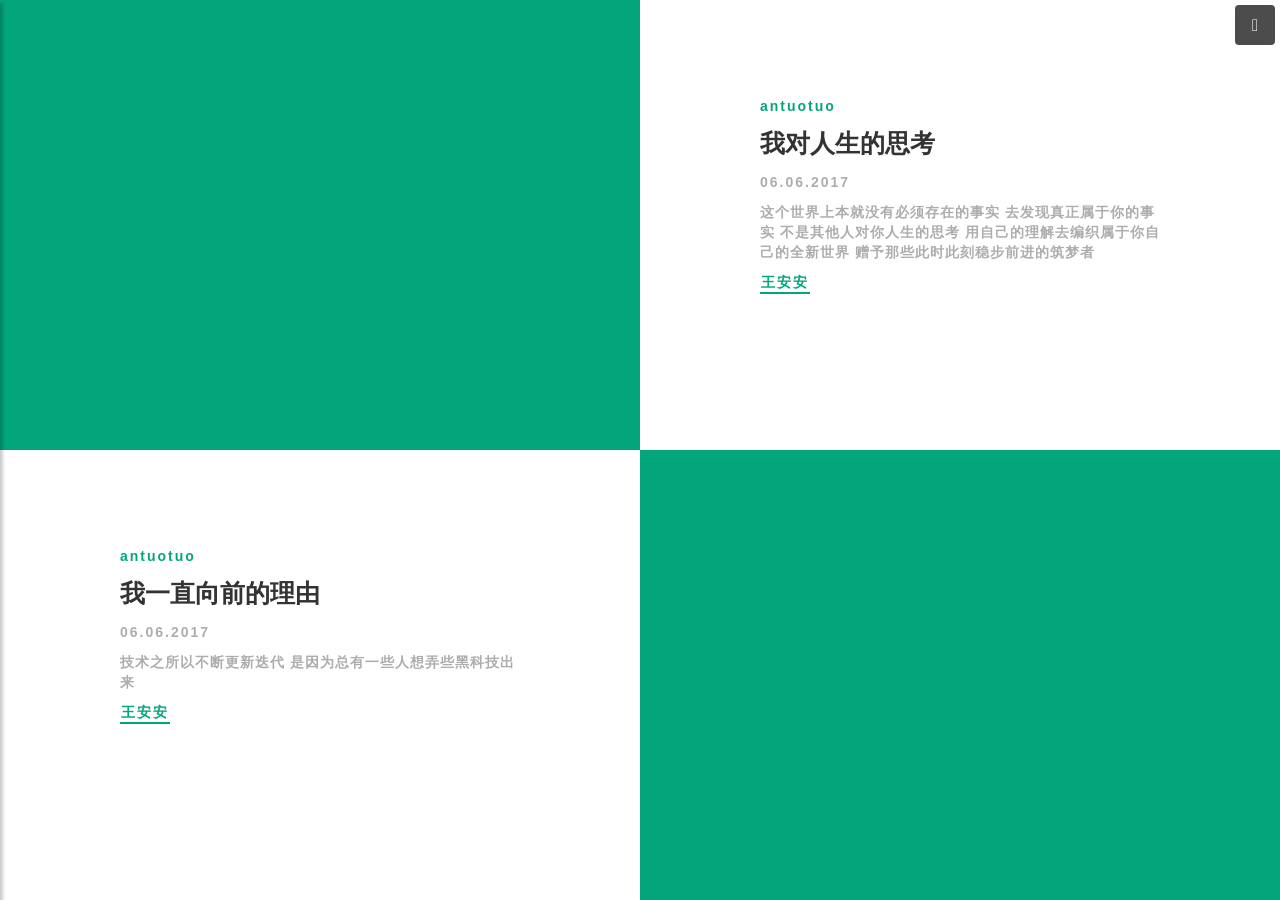
==== index.html @ f9e8c300 "Asd" ====
<!DOCTYPE html><html><head><meta charset=utf-8><meta name=viewport content="width=device-width,initial-scale=1,maximum-scale=1,user-scalable=no"><title>王其龙</title><style>html {
            height: 100%;
        }

        body {
            padding: 0;
            margin: 0;
            height: 100%;
        }

        .loading {
            position: absolute;
            width: 100%;
            height: 100%;
            z-index: 100000;
            background: #eee;
            text-align: center;
            line-height: 200px;
            font-weight: bold;
            font-size: 20px;
            display: flex;
            align-items: center;
            justify-content: center;
        }

        .dont-wor p {
            font-size: 15px;
            height: 65px;
            line-height: 65px;
            width: 200px;
            border-radius: 5px;
            background: #fff;
            box-shadow: 0 5px 10px rgba(27, 55, 75, 0.08);
            text-align: center;
            font-weight: bold;
            color: #777;
        }

        .hidden {
            display: none;
        }</style><link href=./static/css/app.5d3866e811586cb433b4469f7a3fe143.css rel=stylesheet></head><body><div class=loading id=loading><div class=dont-wor><p>王其龙正在思考...</p></div></div><div id=app></div><script type=text/javascript>window.onload = function() {
            console.log('一个有涵养的人 不需要别人的提醒 就会保持优雅 王安安 Tel: 133-7017-5513');
            var loading = document.getElementById('loading')
            loading.classList.add('hidden')
        }</script><script type=text/javascript src=./static/js/manifest.446a26eebe821e073bb9.js></script><script type=text/javascript src=./static/js/vendor.6bdab93e93fcc0dd5754.js></script><script type=text/javascript src=./static/js/app.22375468876222224bbb.js></script></body></html>
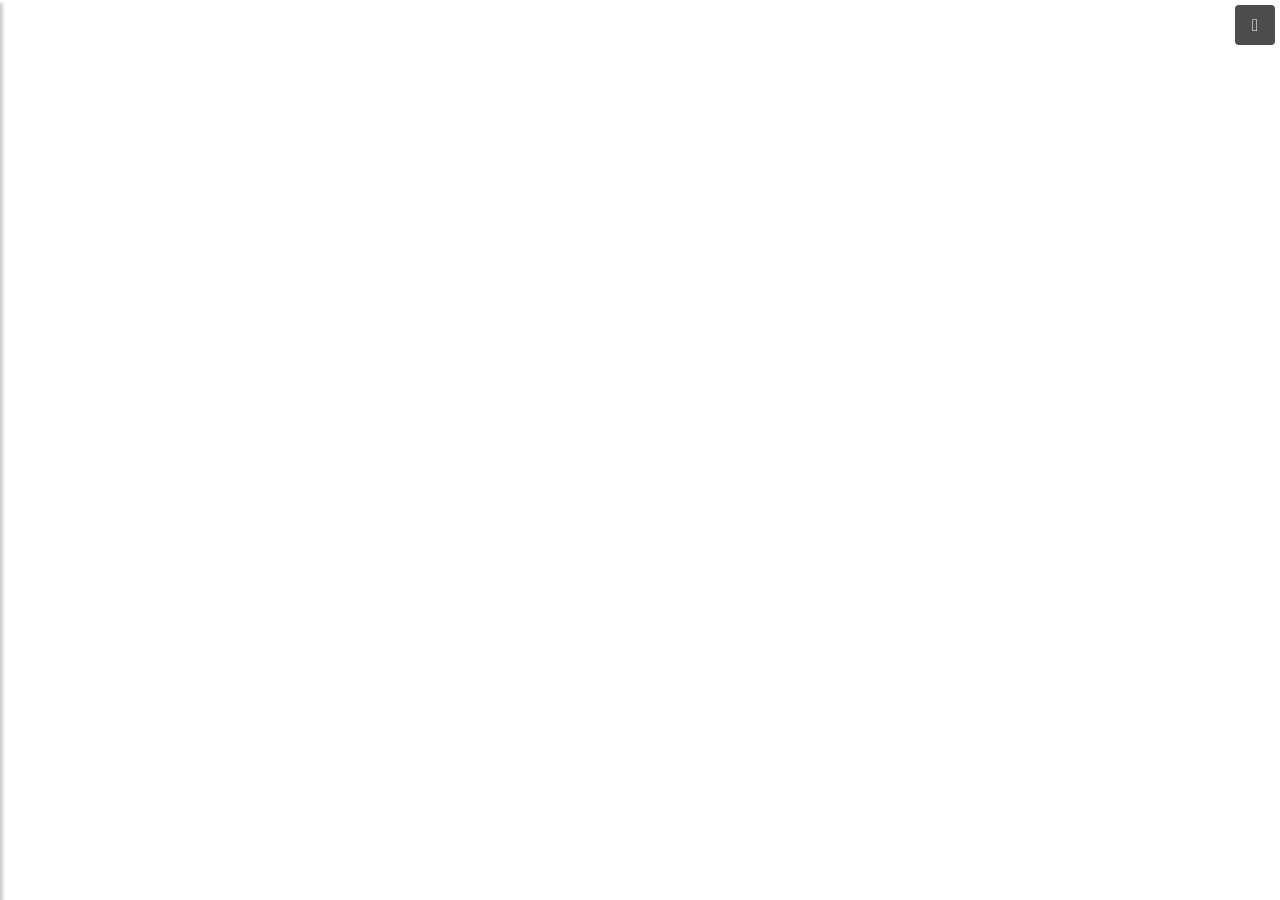
==== commit 0503f691: "Dasd" ====
--- a/index.html
+++ b/index.html
@@ -1,4 +1,4 @@
-<!DOCTYPE html><html><head><meta charset=utf-8><meta name=viewport content="width=device-width,initial-scale=1,maximum-scale=1,user-scalable=no"><title>王其龙</title><style>html {
+<!DOCTYPE html><html><head><meta charset=utf-8><meta name=viewport content="width=device-width,initial-scale=1,maximum-scale=1,user-scalable=no"><title>财资易通</title><style>html {
             height: 100%;
         }
 
@@ -38,8 +38,8 @@
 
         .hidden {
             display: none;
-        }</style><link href=./static/css/app.5d3866e811586cb433b4469f7a3fe143.css rel=stylesheet></head><body><div class=loading id=loading><div class=dont-wor><p>王其龙正在思考...</p></div></div><div id=app></div><script type=text/javascript>window.onload = function() {
+        }</style><link href=./static/css/app.a56b3ea71bc4974c49ac2ae8c160bca7.css rel=stylesheet></head><body><div class=loading id=loading><div class=dont-wor><p>财资易通正在思考...</p></div></div><div id=app></div><script type=text/javascript>window.onload = function() {
             console.log('一个有涵养的人 不需要别人的提醒 就会保持优雅 王安安 Tel: 133-7017-5513');
             var loading = document.getElementById('loading')
             loading.classList.add('hidden')
-        }</script><script type=text/javascript src=./static/js/manifest.446a26eebe821e073bb9.js></script><script type=text/javascript src=./static/js/vendor.6bdab93e93fcc0dd5754.js></script><script type=text/javascript src=./static/js/app.22375468876222224bbb.js></script></body></html>+        }</script><script type=text/javascript src=./static/js/manifest.972151ce38ab7322b03e.js></script><script type=text/javascript src=./static/js/vendor.9d70c10207286b833740.js></script><script type=text/javascript src=./static/js/app.e6ca1caa6bd13a278c77.js></script></body></html>
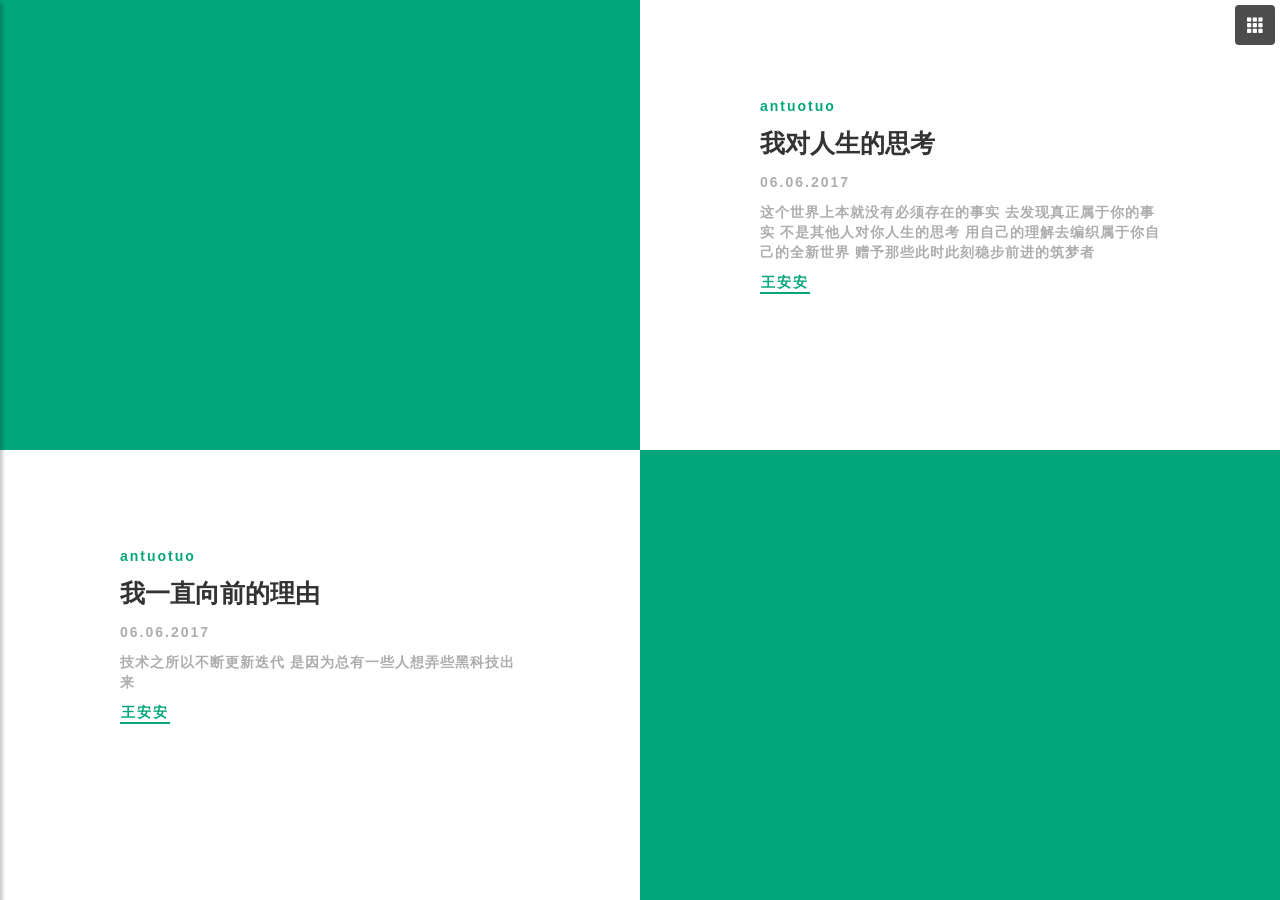
==== commit e54756b6: "Asd" ====
--- a/index.html
+++ b/index.html
@@ -1,4 +1,4 @@
-<!DOCTYPE html><html><head><meta charset=utf-8><meta name=viewport content="width=device-width,initial-scale=1,maximum-scale=1,user-scalable=no"><title>财资易通</title><style>html {
+<!DOCTYPE html><html><head><meta charset=utf-8><meta name=viewport content="width=device-width,initial-scale=1,maximum-scale=1,user-scalable=no"><title>王安安</title><style>html {
             height: 100%;
         }
 
@@ -38,8 +38,8 @@
 
         .hidden {
             display: none;
-        }</style><link href=./static/css/app.a56b3ea71bc4974c49ac2ae8c160bca7.css rel=stylesheet></head><body><div class=loading id=loading><div class=dont-wor><p>财资易通正在思考...</p></div></div><div id=app></div><script type=text/javascript>window.onload = function() {
+        }</style><link href=./static/css/app.ad5da2ce6fd17278b807e6a0da83573f.css rel=stylesheet></head><body><div class=loading id=loading><div class=dont-wor><p>王安安正在思考...</p></div></div><div id=app></div><script type=text/javascript>window.onload = function() {
             console.log('一个有涵养的人 不需要别人的提醒 就会保持优雅 王安安 Tel: 133-7017-5513');
-            var loading = document.getElementById('loading')
-            loading.classList.add('hidden')
-        }</script><script type=text/javascript src=./static/js/manifest.972151ce38ab7322b03e.js></script><script type=text/javascript src=./static/js/vendor.9d70c10207286b833740.js></script><script type=text/javascript src=./static/js/app.e6ca1caa6bd13a278c77.js></script></body></html>+            var loading = document.getElementById('loading');
+            loading.classList.add('hidden');
+        }</script><script type=text/javascript src=./static/js/manifest.739c0a0ecd76970a6e16.js></script><script type=text/javascript src=./static/js/vendor.177001ff4c93374b2745.js></script><script type=text/javascript src=./static/js/app.6bf998fa7656bb5fdd6b.js></script></body></html>
